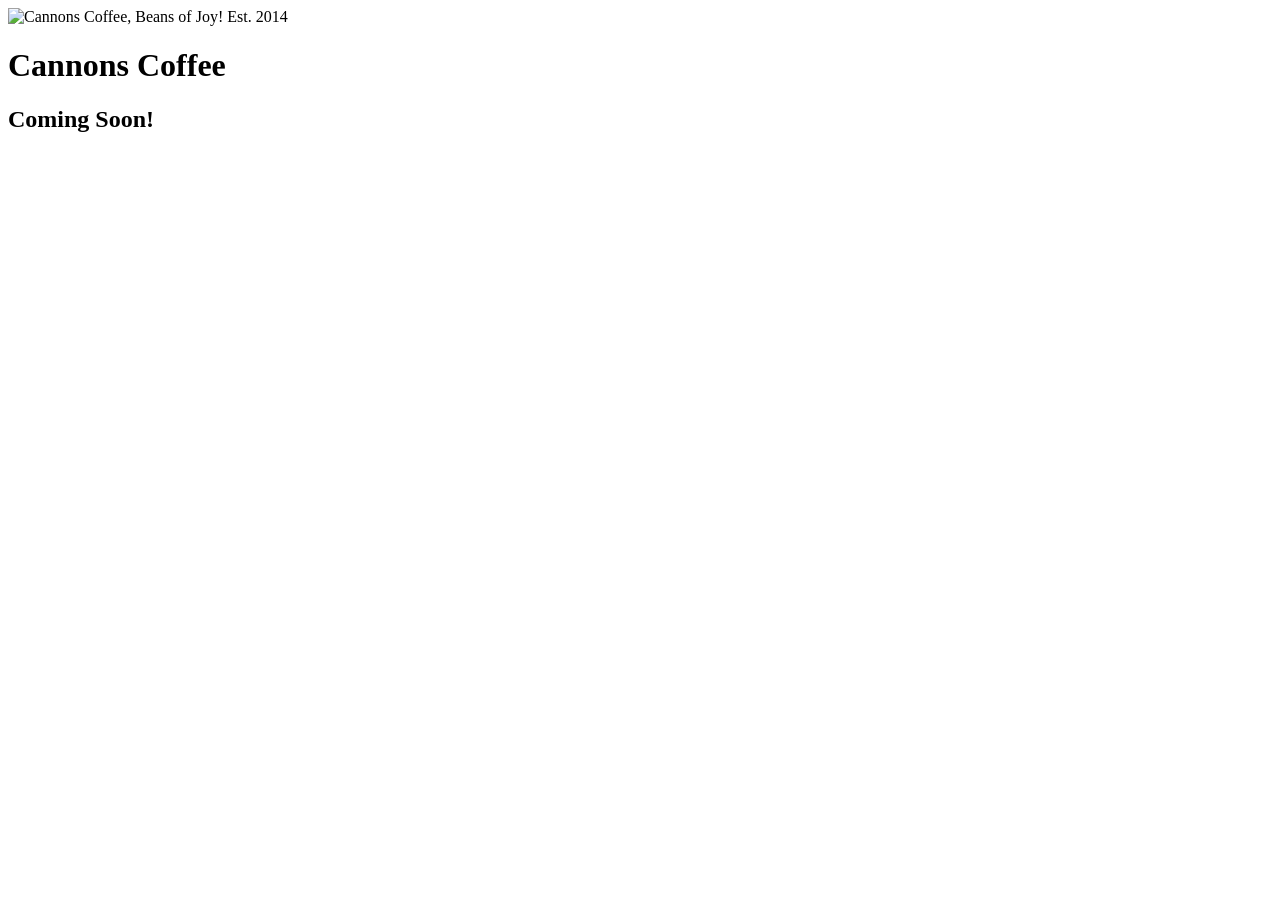
==== index.html @ dc680e2d "Add files via upload" ====
<!DOCTYPE html>
<html lang="en">
<head>
    <meta charset="UTF-8">
    <meta name="viewport" content="width=device-width, initial-scale=1.0">
    <title>Document</title>
    <link rel="stylesheet" href="style.css">
</head>
<body>
    <header>
        <img src="https://assets.codepen.io/t-15440/cannons-coffee-logo.png"
            alt="Cannons Coffee, Beans of Joy! Est. 2014" />
        <h1>Cannons Coffee</h1>
    </header>
    <main>
        <h2>Coming Soon!</h2>
    </main>
</body>
</html>
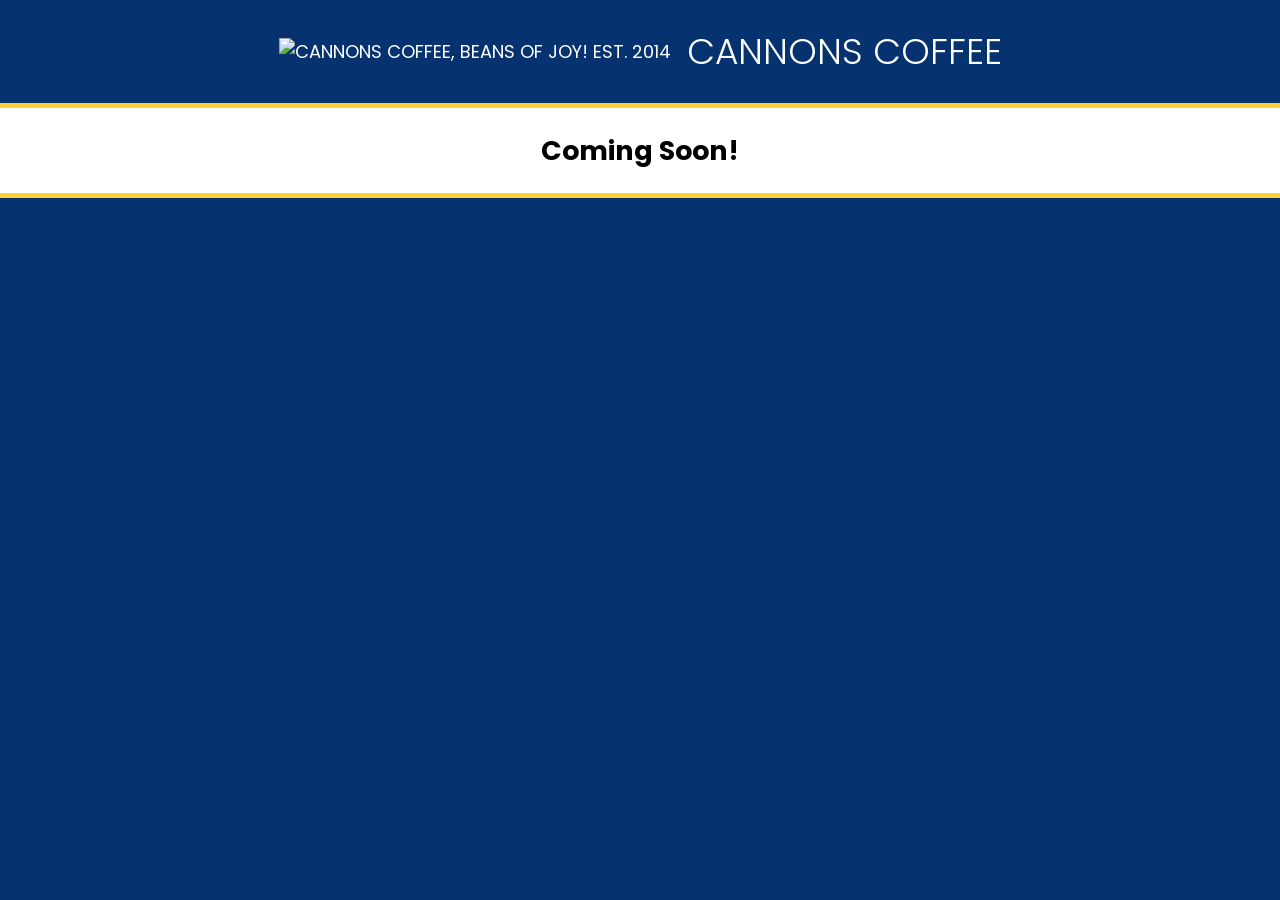
==== commit 1f8d4324: "Update index.html" ====
--- a/index.html
+++ b/index.html
@@ -4,7 +4,7 @@
     <meta charset="UTF-8">
     <meta name="viewport" content="width=device-width, initial-scale=1.0">
     <title>Document</title>
-    <link rel="stylesheet" href="style.css">
+    <link rel="stylesheet" href="css/style.css">
 </head>
 <body>
     <header>
@@ -16,4 +16,4 @@
         <h2>Coming Soon!</h2>
     </main>
 </body>
-</html>+</html>
--- a/css/style.css
+++ b/css/style.css
@@ -0,0 +1,47 @@
+ @import url("https://fonts.googleapis.com/css2?family=Poppins:ital,wght@0,100;0,200;0,300;0,400;0,500;0,600;0,700;0,800;0,900;1,100;1,200;1,300;1,400;1,500;1,600;1,700;1,800;1,900&display=swap");
+
+ /* BASIC FORMATTING */
+ html {
+     box-sizing: border-box;
+ }
+
+ *,
+ *:before,
+ *:after {
+     box-sizing: inherit;
+ }
+
+ img {
+     max-width: 100%;
+ }
+
+ body {
+     font-family: Poppins;
+     font-size: 1.125rem;
+     color: black;
+     background-color: #063270;
+     margin: 0;
+     padding: 0;
+ }
+
+ main {
+     background-color: white;
+     text-align: center;
+     border-bottom: 5px solid #ffd034;
+     border-top: 5px solid #ffd034;
+ }
+
+ header {
+     color: white;
+     text-transform: uppercase;
+     font-weight: normal;
+     display: flex;
+     flex-flow: row wrap;
+     justify-content: center;
+     align-items: center;
+     gap: 1rem;
+ }
+
+ h1 {
+     font-weight: 300;
+ }
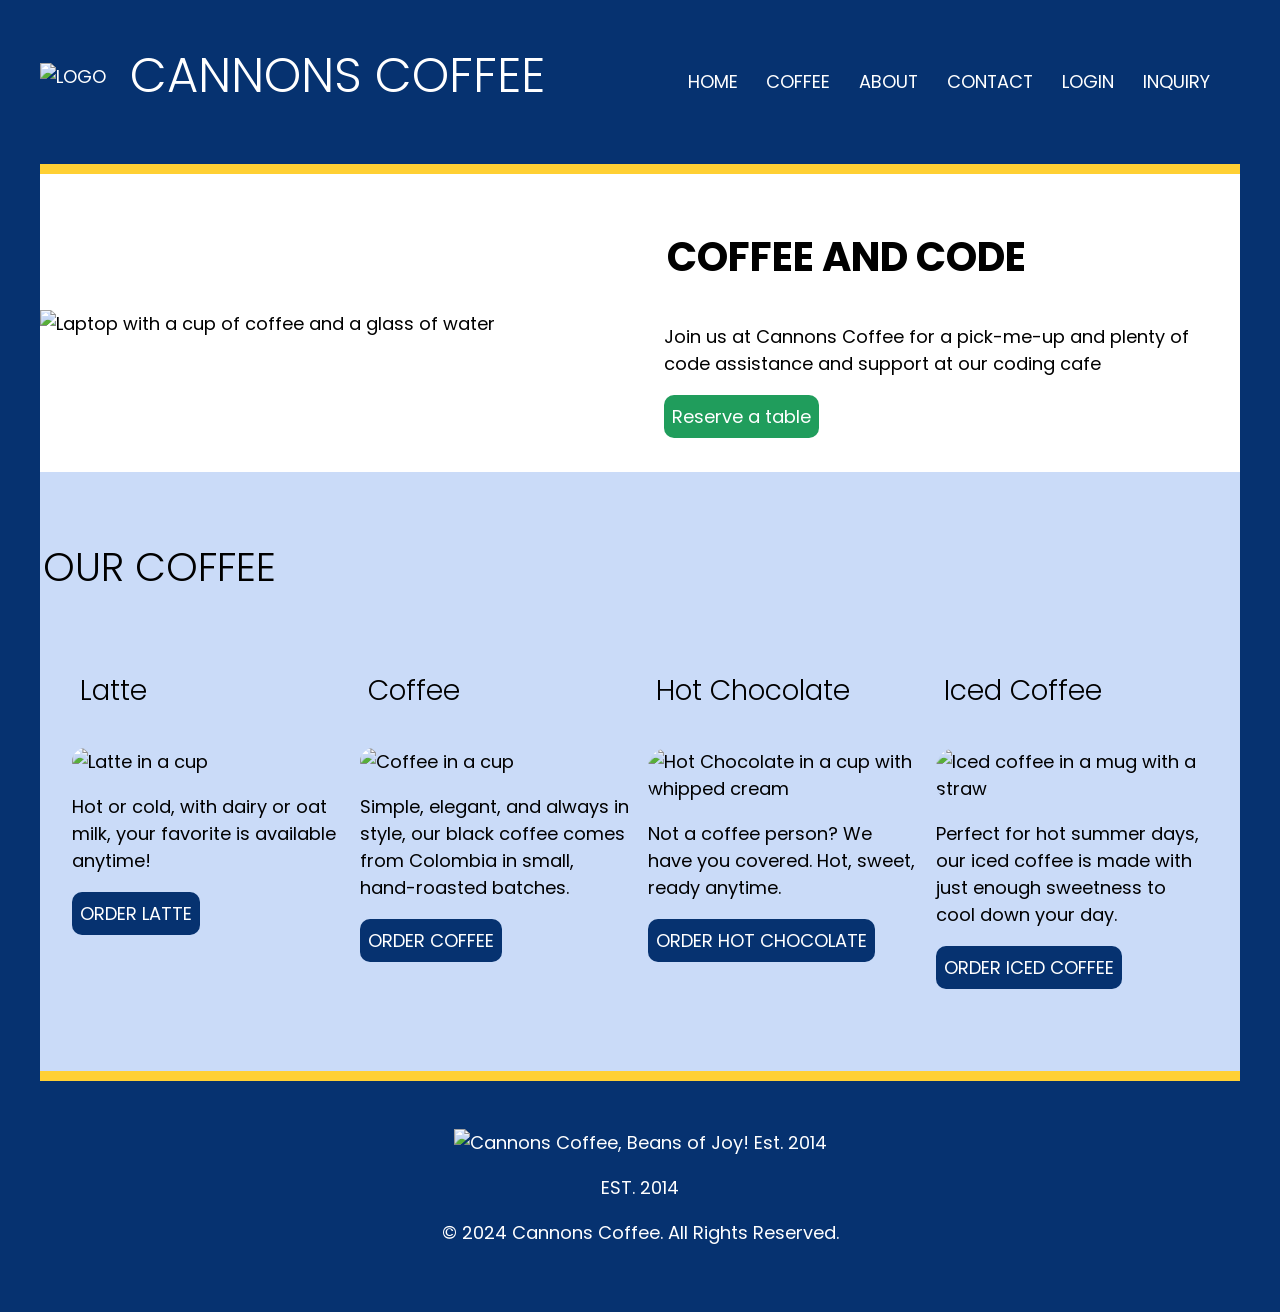
==== commit 2b4c7be8: "Add files via upload" ====
--- a/index.html
+++ b/index.html
@@ -1,19 +1,102 @@
 <!DOCTYPE html>
 <html lang="en">
 <head>
-    <meta charset="UTF-8">
-    <meta name="viewport" content="width=device-width, initial-scale=1.0">
-    <title>Document</title>
-    <link rel="stylesheet" href="css/style.css">
+  <meta charset="UTF-8">
+  <meta name="viewport" content="width=device-width, initial-scale=1.0">
+  <title>Document</title>
+  <link rel="stylesheet" href="css/styles.css" href="index.html">
 </head>
 <body>
-    <header>
-        <img src="https://assets.codepen.io/t-15440/cannons-coffee-logo.png"
-            alt="Cannons Coffee, Beans of Joy! Est. 2014" />
-        <h1>Cannons Coffee</h1>
-    </header>
-    <main>
-        <h2>Coming Soon!</h2>
-    </main>
+<div class="content">
+  <header>
+    <div class="top-row">
+      <img src="https://assets.codepen.io/296057/logo-nav.png" class="logo" alt="logo" />
+      <h1>CANNONS COFFEE</h1>
+    </div>
+
+    <nav>
+      <ul>
+        <li><a href="#">Home</a></li>
+        <li><a href="latte.html">Coffee</a></li>
+        <li><a href="https://7brew.com/about-us" target="_blank">About</a></li>
+        <li><a href="mailto:morgan.m.foster225@gmail.com" target="_blank">Contact</a></li>
+        <li><a href=" login.html" target="_blank">Login</a></li>
+         <li><a href="inquiry.html" target="_blank">Inquiry</a></li>
+      </ul>
+    </nav>
+
+  </header>
+  <main>
+    <div class="wrapper">
+      <div class="topcard">
+        <div class="card">
+          <img src="https://assets.codepen.io/296057/coffee-computer.jpg" alt=" Laptop with a cup of coffee and a glass of water" />
+        </div>
+        <div class="card2">
+          <h2><strong>COFFEE AND CODE</strong>
+          </h2>
+          <p>Join us at Cannons Coffee for a pick-me-up and plenty of code assistance and support at our coding cafe</p>
+          <p><a href="https://shop7brew.com/" target="_blank" class="button">Reserve a table</a></p>
+        </div>
+      </div>
+      <div class="grid">
+        <h2 class="heading2" id="Coffee">OUR COFFEE</h2>
+      </div>
+      <div class="cardbox">
+        <div class="card1">
+          <h3> Latte</h3>
+
+          <img class="grid-img" src="https://assets.codepen.io/296057/latte.jpg" alt="Latte in a cup" />
+
+          <p>
+            Hot or cold, with dairy or oat milk, your favorite is available anytime!</p>
+          <p><a href="https://7brew.com/menu" target="_blank" class="button2">ORDER LATTE</a></p>
+        </div>
+        <div class="card3">
+          <h3>Coffee</h3>
+          <img class="grid-img" src="https://assets.codepen.io/296057/coffee.jpg " alt="Coffee in a cup" />
+          <p> Simple, elegant, and always in style, our black coffee comes from Colombia in small, hand-roasted batches.
+          </p>
+          <p><a href="https://7brew.com/menu" target="_blank" class="button2">ORDER COFFEE</a></p>
+        </div>
+
+        <div class="card1">
+          <h3> Hot Chocolate</h3>
+
+          <img class="grid-img" src="https://assets.codepen.io/296057/hotchoc.jpg
+" alt="Hot Chocolate in a cup with whipped cream" />
+
+          <p>
+            Not a coffee person? We have you covered. Hot, sweet, ready anytime.
+
+          </p>
+
+          <p><a href="https://7brew.com/menu" target="_blank" class="button2">ORDER HOT CHOCOLATE</a>
+          </p>
+        </div>
+        <div class="card3">
+          <h3>Iced Coffee</h3>
+
+          <img class="grid-img" src="https://assets.codepen.io/296057/iced.jpg " alt="Iced coffee in a mug with a straw " />
+
+          <p>Perfect for hot summer days, our iced coffee is made with just enough sweetness to cool down your day.
+          </p>
+          <p><a href="https://7brew.com/menu" target="_blank" class="button2">ORDER ICED COFFEE</a></p>
+        </div>
+      </div>
+    </div>
+  </main>
+
+  <footer>
+    <div class="footer-content">
+      <img src="https://assets.codepen.io/t-15440/cannons-coffee-logo.png" alt="Cannons Coffee, Beans of Joy! Est. 2014" />
+    </div>
+
+    <p class="footer-content">EST. 2014</p>
+
+    <p class="footer-content"> © 2024 Cannons Coffee. All Rights Reserved.</p>
+
+  </footer>
+</div>
 </body>
-</html>
+</html>
